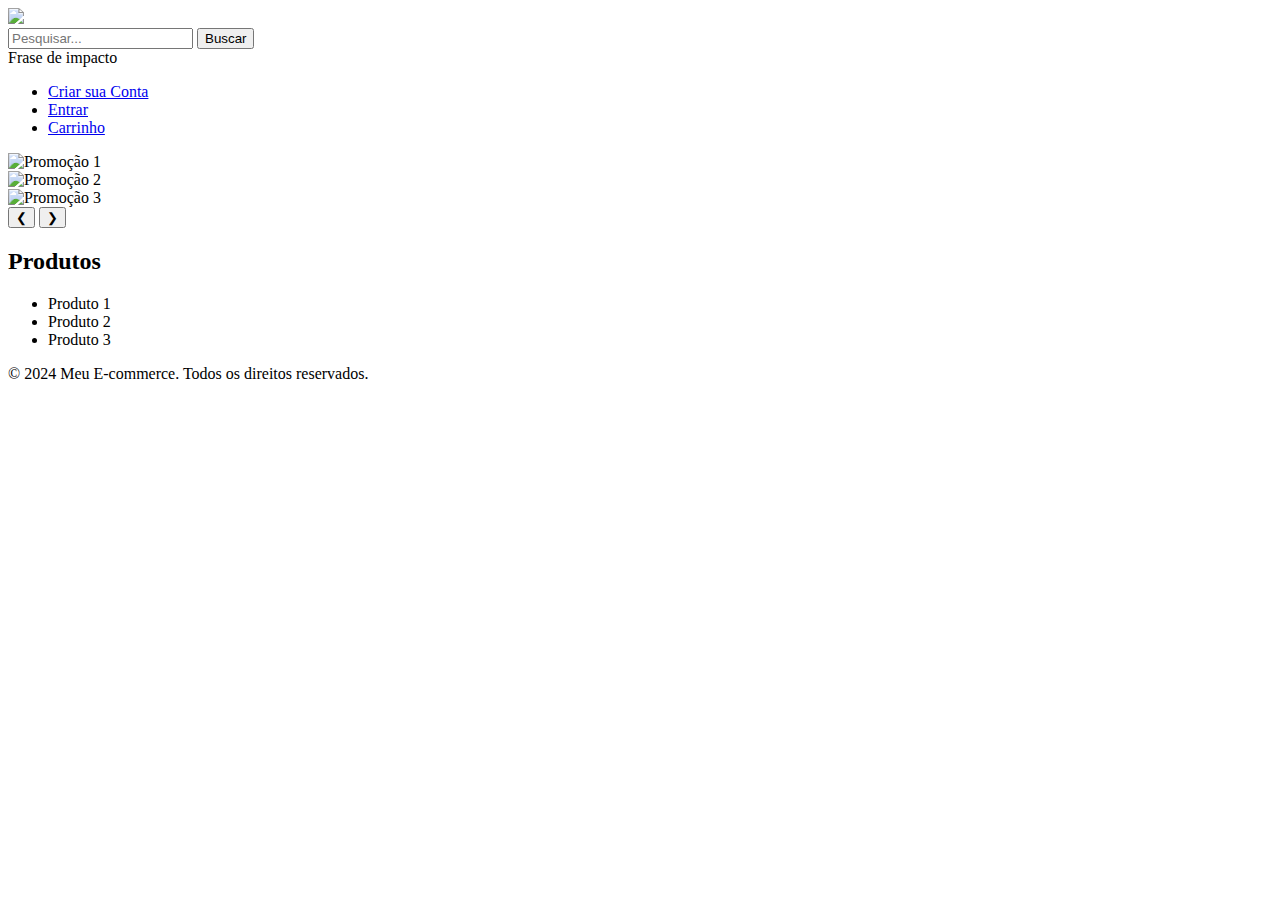
==== index.html @ b843f109 "Create index.html" ====
<!DOCTYPE html>
<html lang="pt-BR">
<head>
<meta charset="UTF-8">
<meta name="viewport" content="width=device-width, initial-scale=1.0">
<title>Meu E-commerce</title>
<link rel="stylesheet" href="style.css">
</head>
<body>
<header>
<div class="header-content">
<div><img src="logo.png" class="logo"></div>
<div class="barraDePesquisa">
<input type="text" placeholder="Pesquisar...">
<button type="submit">Buscar</button>
</div>
<div class="fraseDeImpacto">Frase de impacto</div>
</div>
</header>
<nav>
<ul>
<li><a href="#">Criar sua Conta</a></li>
<li><a href="#">Entrar</a></li>
<li><a href="#">Carrinho</a></li>
</ul>
</nav>
<section class="promocoes">
<div class="promocoes-carrosel">
<div class="promo-item">
<img src="carrosel1.png" alt="Promoção 1">
</div>
<div class="promo-item">
<img src="carrosel2.png" alt="Promoção 2">
</div>

<div class="promo-item">
<img src="carrosel3.png" alt="Promoção 3">
</div>
<!-- Botões de navegação -->
<div class="navigation-buttons">
<button class="prev" onclick="changePromo(-1)">❮</button>
<button class="next" onclick="changePromo(1)">❯</button>
</div>
</div>
</section>
<section class="products">
<h2>Produtos</h2>
<ul>
<li>Produto 1</li>
<li>Produto 2</li>
<li>Produto 3</li>
<!-- Adicione mais produtos conforme necessário -->
</ul>
</section>
<footer>
<p>&copy; 2024 Meu E-commerce. Todos os direitos reservados.</p>
</footer>
</body>
</html>
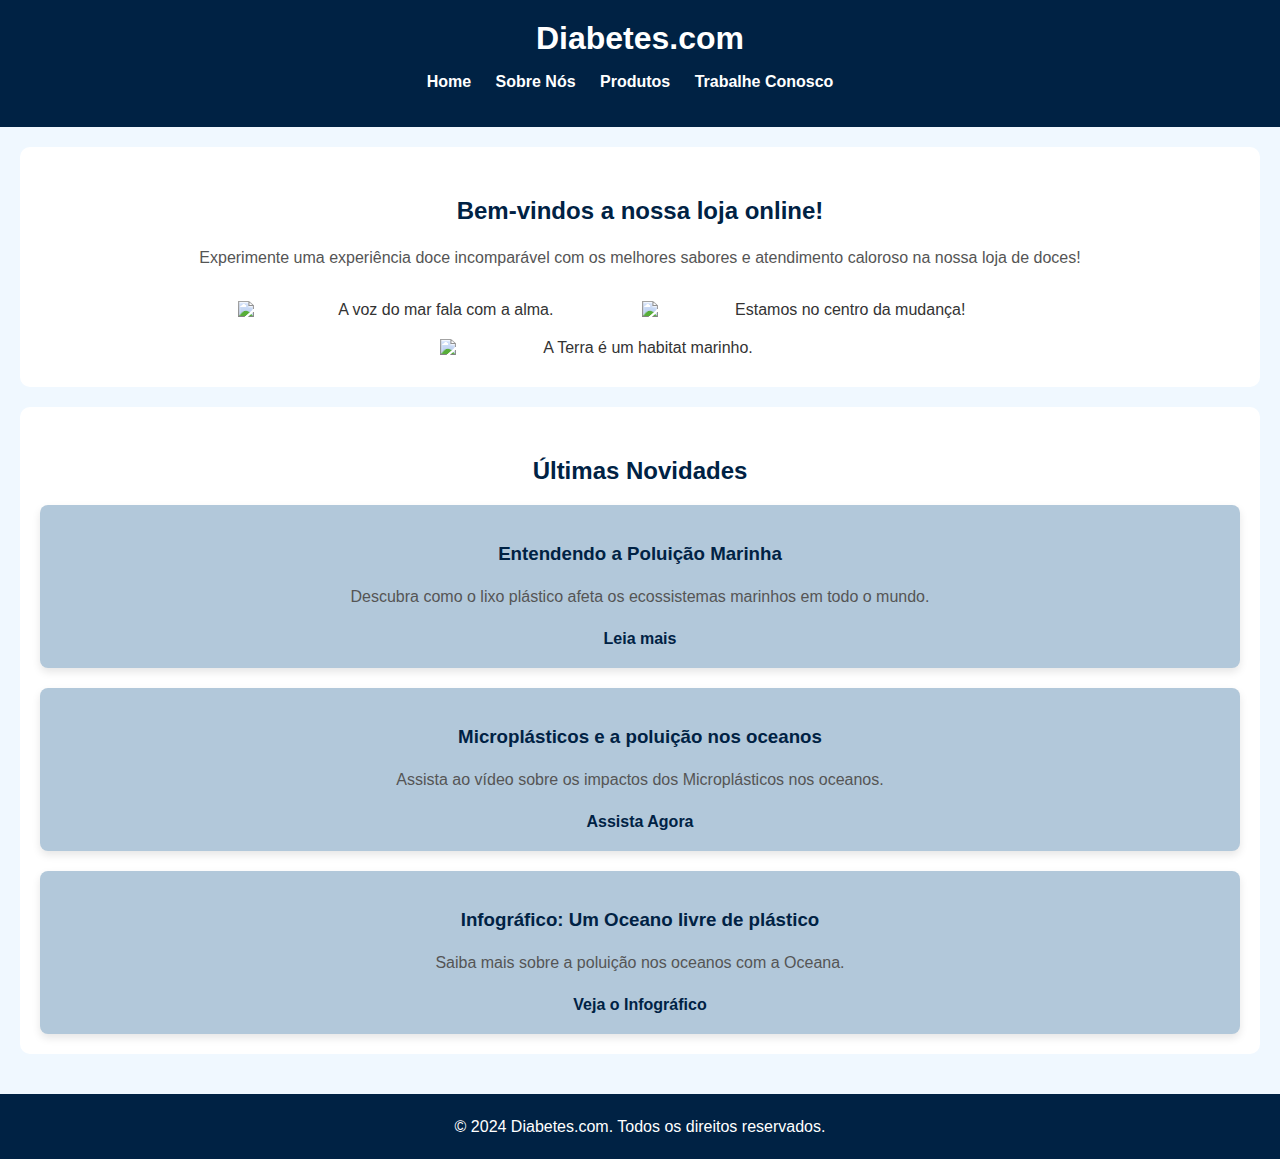
==== commit 718647d4: "Update index.html" ====
--- a/index.html
+++ b/index.html
@@ -1,59 +1,54 @@
 <!DOCTYPE html>
-<html lang="pt-BR">
+<html lang="pt">
 <head>
-<meta charset="UTF-8">
-<meta name="viewport" content="width=device-width, initial-scale=1.0">
-<title>Meu E-commerce</title>
-<link rel="stylesheet" href="style.css">
+    <meta charset="UTF-8">
+    <meta name="viewport" content="width=device-width, initial-scale=1.0">
+    <title> Diabetes.com </title>
+    <link rel="stylesheet" href="styles.css">
+    <link rel="stylesheet" href="styles2.css">
+    <link rel="stylesheet" href="styles3.css">
 </head>
 <body>
-<header>
-<div class="header-content">
-<div><img src="logo.png" class="logo"></div>
-<div class="barraDePesquisa">
-<input type="text" placeholder="Pesquisar...">
-<button type="submit">Buscar</button>
-</div>
-<div class="fraseDeImpacto">Frase de impacto</div>
-</div>
-</header>
-<nav>
-<ul>
-<li><a href="#">Criar sua Conta</a></li>
-<li><a href="#">Entrar</a></li>
-<li><a href="#">Carrinho</a></li>
-</ul>
-</nav>
-<section class="promocoes">
-<div class="promocoes-carrosel">
-<div class="promo-item">
-<img src="carrosel1.png" alt="Promoção 1">
-</div>
-<div class="promo-item">
-<img src="carrosel2.png" alt="Promoção 2">
-</div>
-
-<div class="promo-item">
-<img src="carrosel3.png" alt="Promoção 3">
-</div>
-<!-- Botões de navegação -->
-<div class="navigation-buttons">
-<button class="prev" onclick="changePromo(-1)">❮</button>
-<button class="next" onclick="changePromo(1)">❯</button>
-</div>
-</div>
-</section>
-<section class="products">
-<h2>Produtos</h2>
-<ul>
-<li>Produto 1</li>
-<li>Produto 2</li>
-<li>Produto 3</li>
-<!-- Adicione mais produtos conforme necessário -->
-</ul>
-</section>
-<footer>
-<p>&copy; 2024 Meu E-commerce. Todos os direitos reservados.</p>
-</footer>
+    <header>
+        <h1> Diabetes.com </h1>
+        <nav>
+            <ul>
+                <li><a href="index.html"> Home </a></li>
+                <li><a href="sobre.html"> Sobre Nós </a></li>
+                <li><a href="produtos.html"> Produtos </a></li>
+                <li><a href="contato.html"> Trabalhe Conosco </a></li>
+            </ul>
+        </nav>
+    </header>
+    <main>
+        <section>
+            <h2>Bem-vindos a nossa loja online!</h2>
+            <p>Experimente uma experiência doce incomparável com os melhores sabores e atendimento caloroso na nossa loja de doces!</p>
+            <img src="img4.jpg" alt="A voz do mar fala com a alma.">
+            <img src="img5.jpg" alt="Estamos no centro da mudança!">
+            <img src="img2.jpg" alt="A Terra é um habitat marinho.">
+        </section>
+        <section>
+            <h2>Últimas Novidades</h2>
+            <article>
+                <h3>Entendendo a Poluição Marinha</h3>
+                <p>Descubra como o lixo plástico afeta os ecossistemas marinhos em todo o mundo.</p>
+                <a href="artigos.html">Leia mais</a>
+            </article>
+            <article>
+                <h3>Microplásticos e a poluição nos oceanos </h3>
+                <p>Assista ao  vídeo sobre os impactos dos Microplásticos nos oceanos.</p>
+                <a href="recursos.html">Assista Agora</a>
+            </article>
+            <article>
+                <h3>Infográfico: Um Oceano livre de plástico</h3>
+                <p>Saiba mais sobre a poluição nos oceanos com a Oceana.</p>
+                <a href="recursos.html">Veja o Infográfico</a>
+            </article>
+        </section>
+    </main>
+    <footer>
+        <p>© 2024 Diabetes.com. Todos os direitos reservados.</p>
+    </footer>
 </body>
 </html>
--- a/styles.css
+++ b/styles.css
@@ -0,0 +1,97 @@
+body {
+    font-family: 'Arial', sans-serif;
+    margin: 0;
+    padding: 0;
+    background-color: #f0f8ff;
+    color: #333;
+}
+
+header {
+    background-color: #002244;
+    color: #fff;
+    padding: 10px 20px;
+    text-align: center;
+}
+
+header nav ul {
+    list-style-type: none;
+    padding: 0;
+}
+
+header nav ul li {
+    display: inline;
+    margin-right: 20px;
+}
+
+header nav ul li a {
+    color: #ffffff;
+    text-decoration: none;
+}
+
+main {
+    padding: 20px;
+    text-align: center;
+}
+
+footer {
+    background-color: #002244;
+    color: white;
+    text-align: center;
+    padding: 10px 0;
+    width: 100%;
+
+}  
+footer p {
+    color: white; /* Define a cor do texto para branco */
+}
+
+img {
+    width: 100%; /* Ajusta a largura para preencher o container */
+    max-width: 400px; /* Define uma largura máxima para a imagem */
+    height: auto; /* Mantém a proporção da imagem ao redimensionar */
+    margin: 10px 0 ; /* Adiciona margem acima e abaixo da imagem */
+    display: inline-block;
+}
+
+section:after {
+    content: "";
+    display: table;
+    clear: both;
+}
+
+section {
+    padding: 20px;
+    background-color: #ffffff;
+    border-radius: 10px;
+    margin-bottom: 20px;
+}
+
+h2 {
+    color: #002244;
+}
+
+article {
+    margin-top: 20px;
+    padding: 20px;
+    background-color: #b2c8da;
+    border-radius: 8px;
+    box-shadow: 0 4px 8px rgba(0, 0, 0, 0.1);
+}
+
+h3 {
+    color: #002244;
+}
+
+p {
+    color: #555555;
+}
+
+a {
+    color: #002244;
+    text-decoration: none;
+    font-weight: bold;
+}
+
+a:hover {
+    text-decoration: underline;
+}
--- a/styles2.css
+++ b/styles2.css
@@ -0,0 +1,133 @@
+body {
+    font-family: 'Arial', sans-serif;
+    margin: 0;
+    padding: 0;
+    background-color: #f0f8ff;
+    color: #333;
+}
+
+
+.sobre-nos header {
+    background-color: #002244;
+    color: white;
+    padding: 20px;
+    text-align: center;
+    border: none; /* Remover a borda */
+}
+
+/* Estilo para a seção "Sobre Nós" */
+.sobre-nos {
+    margin-top: 20px;
+    padding: 10px 20px;
+    background-color: #ffffff;
+    border-radius: 8px;
+    box-shadow: 0 4px 8px rgba(0, 0, 0, 0.1);
+    text-align: center;
+}
+
+/* Estilo para cada artigo dentro da seção "Sobre Nós" */
+.sobre-nos article {
+    margin-bottom: 20px;
+    text-align: left;
+    background-color: #b2c8da;
+}
+
+/* Estilo para os títulos dos artigos */
+.sobre-nos article h2 {
+    color: #002244;
+}
+
+/* Estilo para os parágrafos dos artigos */
+.sobre-nos article p {
+    color: #555555;
+}
+
+
+h2 {
+    color: #002244;
+    margin-top: 30px;
+}
+
+p {
+    color: #555;
+    margin-bottom: 20px;
+}
+
+footer {
+    background-color: #002244;
+    color: #fff;
+    padding: 10px 0;
+    text-align: center;
+}
+
+footer p {
+    margin: 0;
+}
+
+
+
+body {
+    font-family: Arial, sans-serif;
+    margin: 0;
+    padding: 0;
+    background-color: #f0f0f0;
+}
+
+header {
+    background-color: #002244;
+    color: white;
+    padding: 20px;
+    text-align: center;
+}
+
+h1 {
+    margin: 0;
+    
+}
+
+.artigos {
+    background-color: #ffffff;
+    padding: 20px;
+    margin: 20px auto;
+    max-width: 800px;
+    border-radius: 8px;
+    box-shadow: 0 0 10px rgba(0, 0, 0, 0.1);
+    text-align: center;
+}
+
+.artigos article {
+    margin-bottom: 20px;
+    text-align: center;
+    background-color: #b2c8da;
+}
+
+h2 {
+    color: #002244;
+    text-align: center;
+}
+
+p {
+    color: #555555;
+    line-height: 1.6;
+    text-align: center;
+}
+
+footer {
+    background-color: #002244;
+    color: white;
+    text-align: center;
+    padding: 20px 0;
+}
+
+footer p {
+    margin: 0;
+}
+
+h3 {
+    color: #002244;
+    text-align: center;
+}
+.link-centralizado {
+    display: block;
+    text-align: center;
+}
--- a/styles3.css
+++ b/styles3.css
@@ -0,0 +1,88 @@
+.recursos {
+    background-color: white;
+    padding: 20px;
+    margin: 20px auto;
+    max-width: 800px;
+    border-radius: 8px;
+    box-shadow: 0 0 10px rgba(0, 0, 0, 0.1);
+    text-align: center; /* Adicionando para centralizar conteúdo */
+}
+
+iframe {
+    display: block;
+    margin: 0 auto;
+}
+
+.recursos img {
+    width: 300%; /* Ajusta a largura para preencher o container */
+    max-width: 600px; /* Define uma largura máxima para a imagem */
+    height: auto; /* Mantém a proporção da imagem ao redimensionar */
+    margin: 10px 0; /
+}
+
+
+body {
+    font-family: 'Arial', sans-serif;
+    margin: 0;
+    padding: 0;
+    background-color: #f0f8ff;
+    color: #333;
+}
+
+header {
+    background-color: #002244;
+    color: white;
+    padding: 20px;
+    text-align: center;
+    border: none; /* Remover a borda */
+}
+
+.dicas {
+    margin-top: 20px;
+    padding: 20px;
+    background-color: #ffffff;
+    border-radius: 8px;
+    box-shadow: 0 4px 8px rgba(0, 0, 0, 0.1);
+    text-align: center;
+    max-width: 1250px;
+    margin: 0 auto;
+}
+
+.dicas article {
+    background-color: #b2c8da;
+    padding: 20px;
+    margin-bottom: 20px;
+    border-radius: 8px;
+    box-shadow: 0 2px 4px rgba(0, 0, 0, 0.1);
+}
+
+.dicas h2 {
+    color: #002244;
+    margin-bottom: 10px;
+}
+
+.dicas p {
+    color: #555;
+    margin-bottom: 10px;
+}
+
+footer {
+    background-color: #002244;
+    color: white;
+    padding: 20px 0;
+    text-align: center;
+}
+
+footer p {
+    margin: 0;
+}
+
+.imagem img {
+    width: 100%; /* Ajusta a largura para preencher o container */
+    max-width: 600px; /* Define uma largura máxima para a imagem */
+    height: auto; /* Mantém a proporção da imagem ao redimensionar */
+    margin: 20px auto; /* Centraliza horizontalmente */
+    display: block; /* Garante que a imagem seja exibida como um bloco */
+    border-radius: 8px; /* Adiciona bordas arredondadas */
+    box-shadow: 0 2px 4px rgba(0, 0, 0, 0.1); /* Adiciona uma sombra sutil */
+}
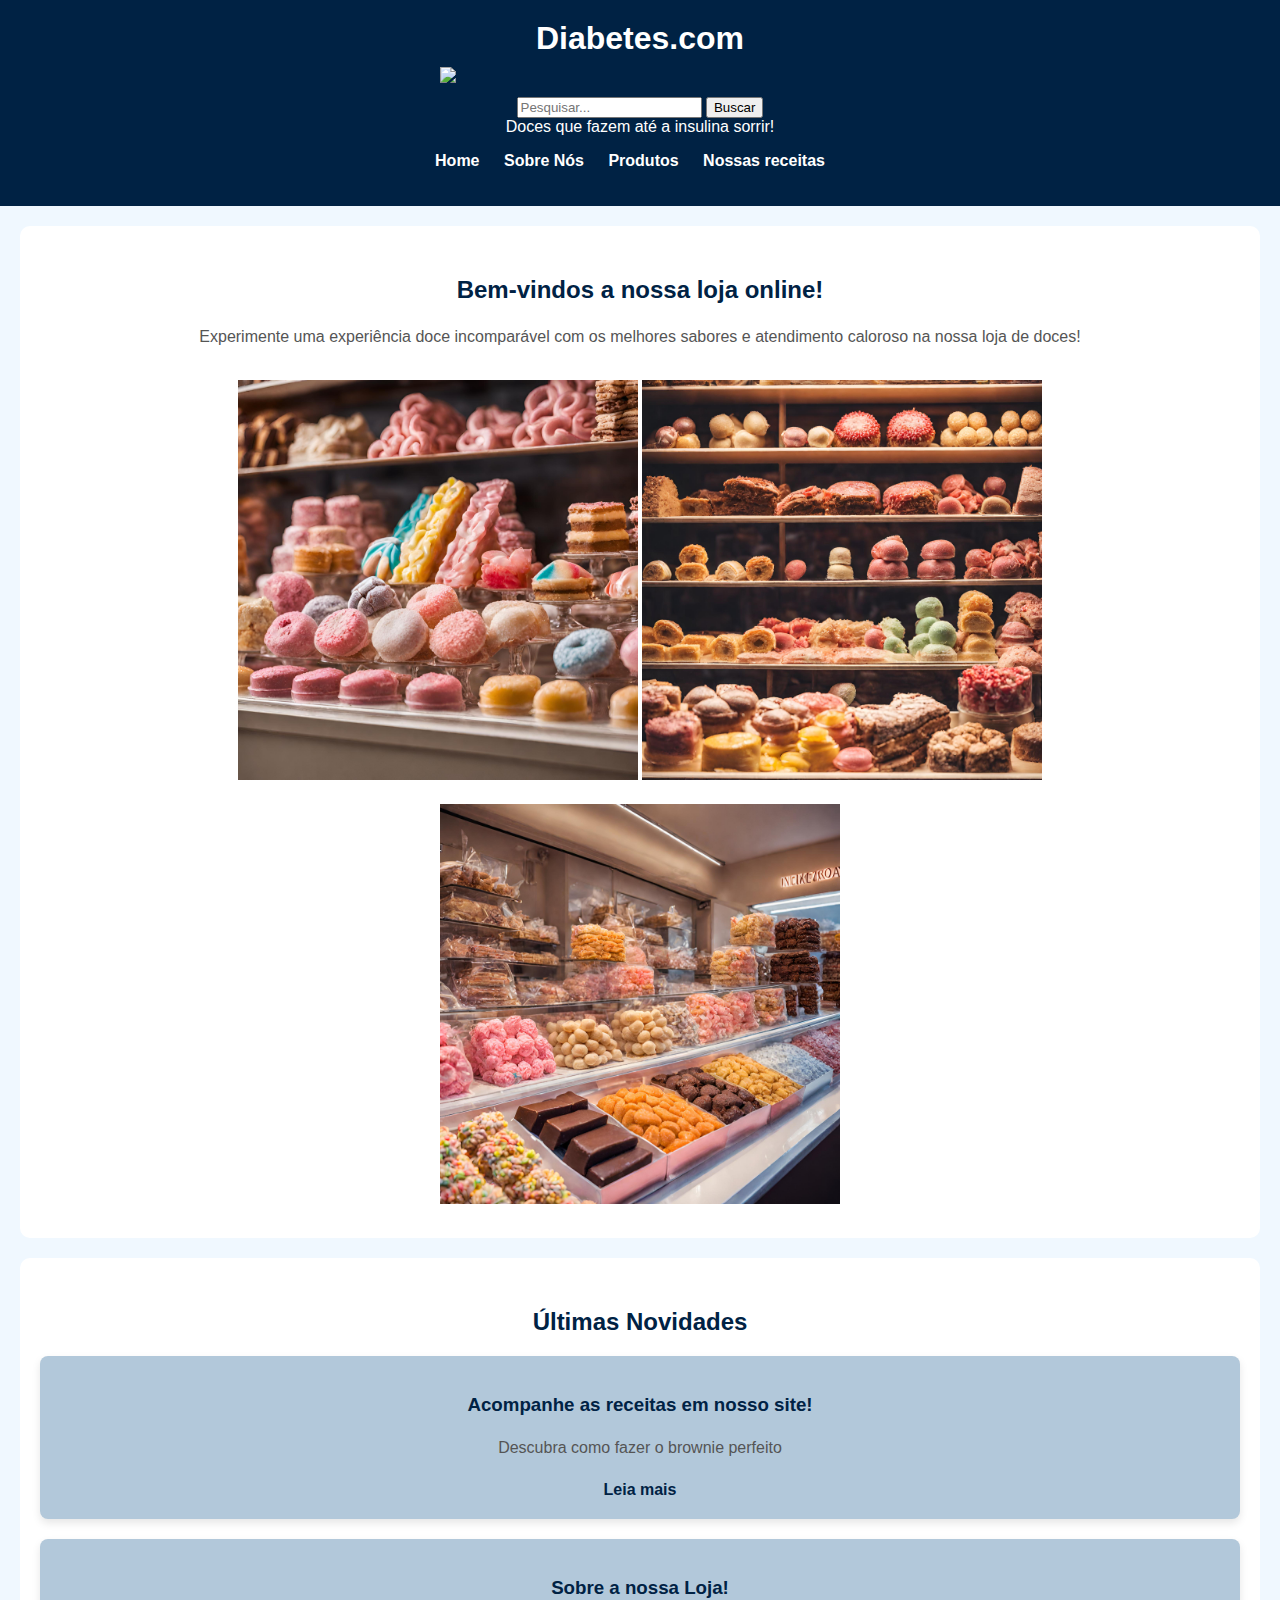
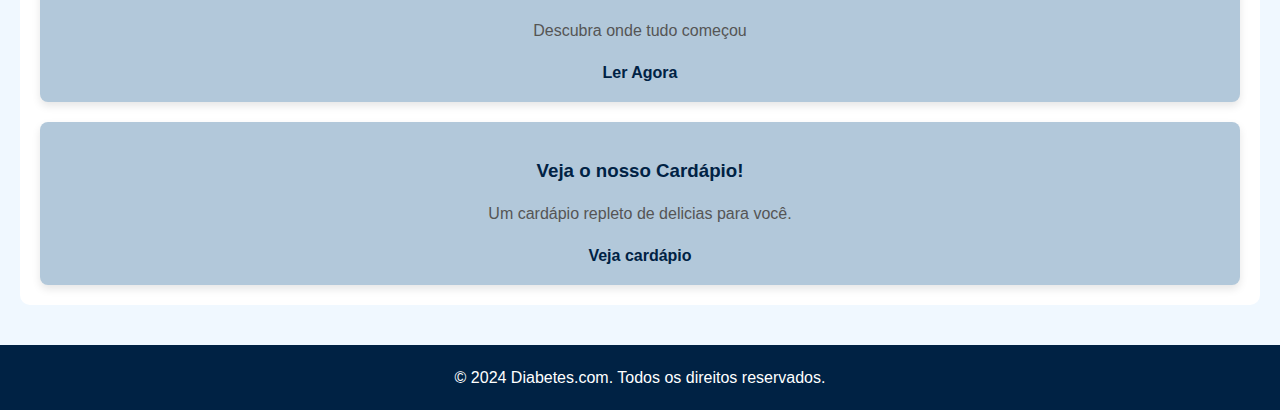
==== commit 30ffea02: "Update index.html" ====
--- a/index.html
+++ b/index.html
@@ -11,12 +11,20 @@
 <body>
     <header>
         <h1> Diabetes.com </h1>
+        <div class="header-content">
+<div><img src="logo.png" class="logo"></div>
+<div class="barraDePesquisa">
+<input type="text" placeholder="Pesquisar...">
+<button type="submit">Buscar</button>
+</div>
+<div class="slogan">Doces que fazem até a insulina sorrir!</div>
+</div>
         <nav>
             <ul>
                 <li><a href="index.html"> Home </a></li>
                 <li><a href="sobre.html"> Sobre Nós </a></li>
                 <li><a href="produtos.html"> Produtos </a></li>
-                <li><a href="contato.html"> Trabalhe Conosco </a></li>
+                <li><a href="receitas.html"> Nossas receitas </a></li>
             </ul>
         </nav>
     </header>
@@ -24,26 +32,26 @@
         <section>
             <h2>Bem-vindos a nossa loja online!</h2>
             <p>Experimente uma experiência doce incomparável com os melhores sabores e atendimento caloroso na nossa loja de doces!</p>
-            <img src="img4.jpg" alt="A voz do mar fala com a alma.">
-            <img src="img5.jpg" alt="Estamos no centro da mudança!">
-            <img src="img2.jpg" alt="A Terra é um habitat marinho.">
+            <img src="doces.jpg" alt="Delicias que valem a pena">
+            <img src="doces2.jpg" alt="Vale cada caloria">
+            <img src="doces3.jpg" alt="Doces divinos para você">
         </section>
         <section>
             <h2>Últimas Novidades</h2>
             <article>
-                <h3>Entendendo a Poluição Marinha</h3>
-                <p>Descubra como o lixo plástico afeta os ecossistemas marinhos em todo o mundo.</p>
-                <a href="artigos.html">Leia mais</a>
+                <h3>Acompanhe as receitas em nosso site!</h3>
+                <p>Descubra como fazer o brownie perfeito</p>
+                <a href="receitas.html">Leia mais</a>
             </article>
             <article>
-                <h3>Microplásticos e a poluição nos oceanos </h3>
-                <p>Assista ao  vídeo sobre os impactos dos Microplásticos nos oceanos.</p>
-                <a href="recursos.html">Assista Agora</a>
+                <h3> Sobre a nossa Loja! </h3>
+                <p>Descubra onde tudo começou</p>
+                <a href="sobre.html">Ler Agora</a>
             </article>
             <article>
-                <h3>Infográfico: Um Oceano livre de plástico</h3>
-                <p>Saiba mais sobre a poluição nos oceanos com a Oceana.</p>
-                <a href="recursos.html">Veja o Infográfico</a>
+                <h3>Veja o nosso Cardápio!</h3>
+                <p>Um cardápio repleto de delicias para você.</p>
+                <a href="produtos.html">Veja cardápio</a>
             </article>
         </section>
     </main>
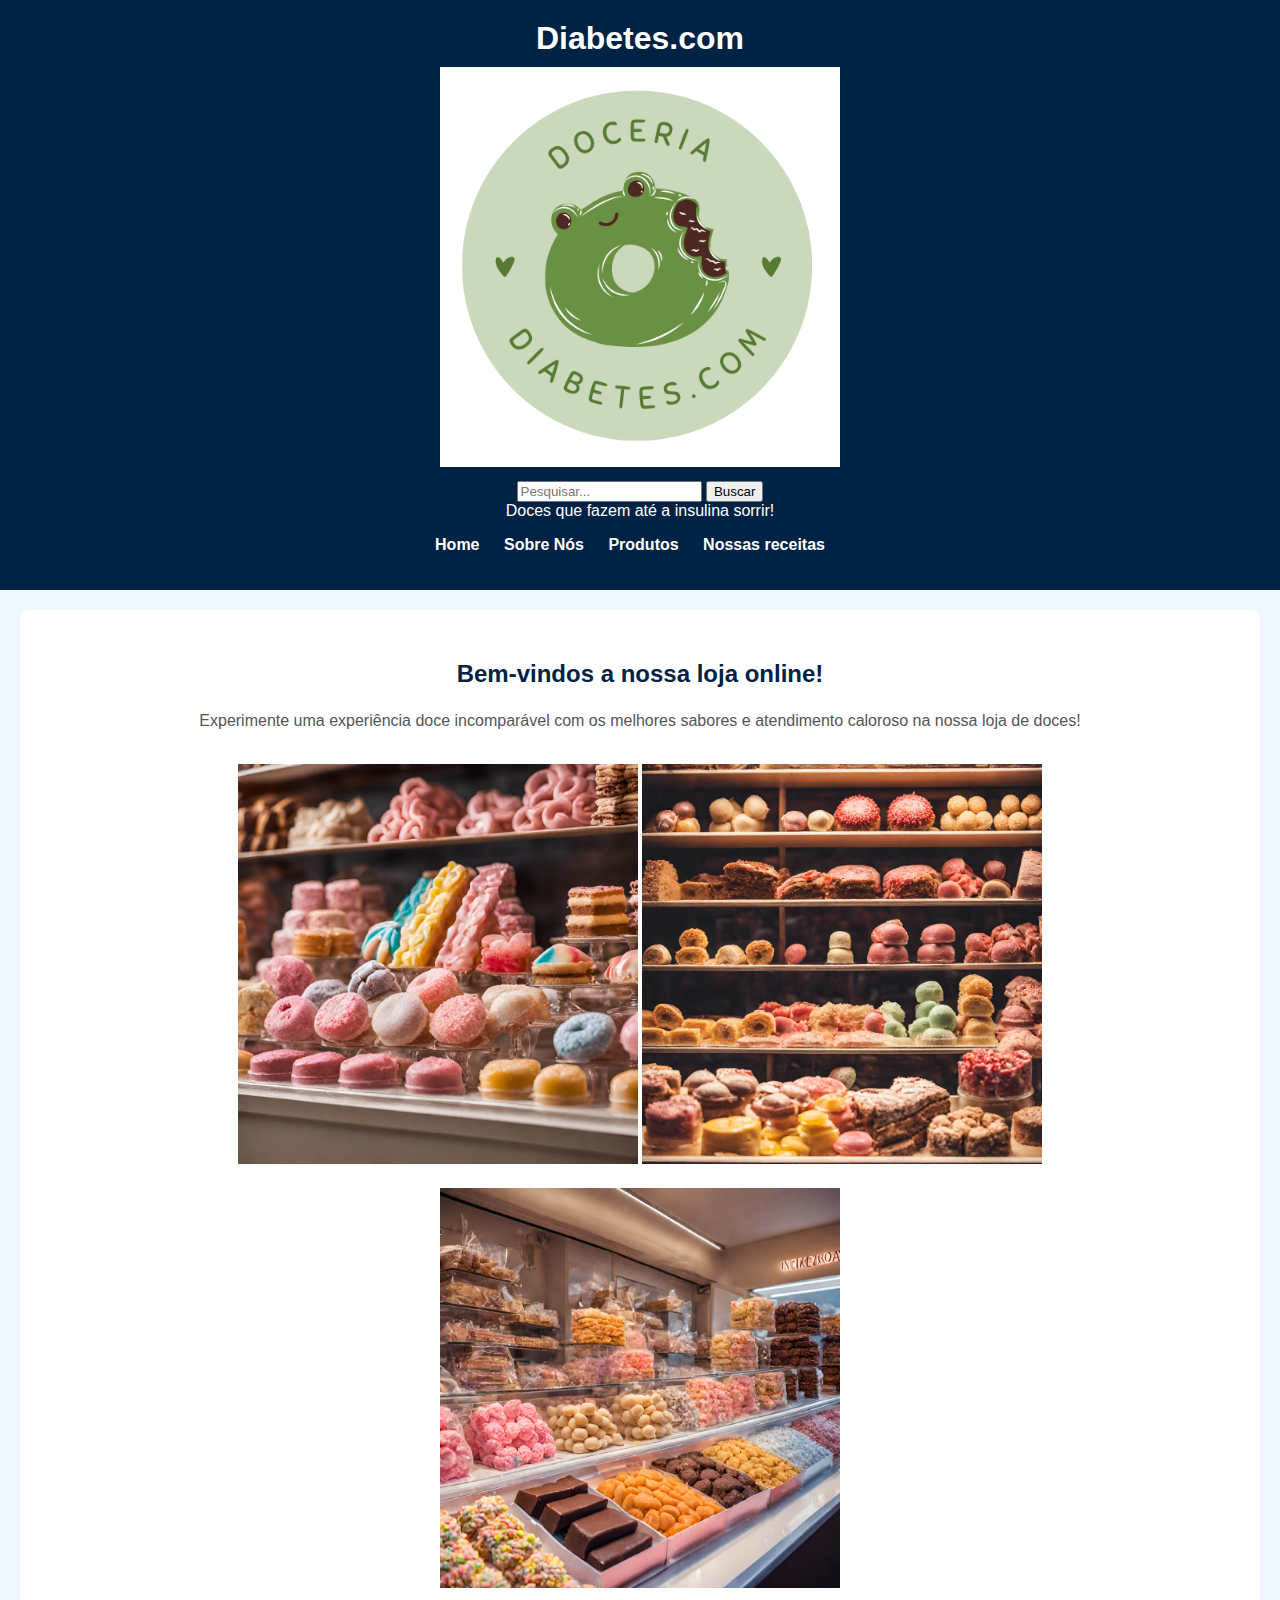
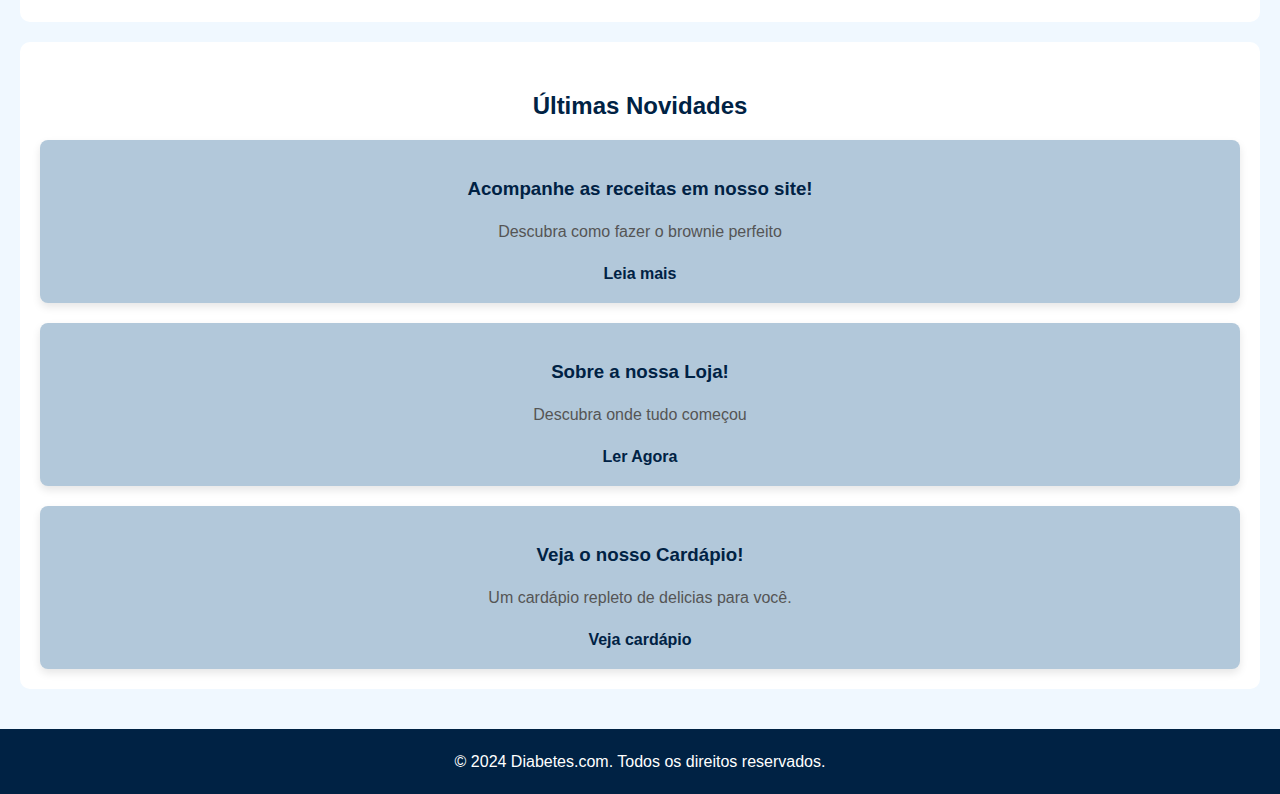
==== commit 19beab38: "Update index.html" ====
--- a/index.html
+++ b/index.html
@@ -12,7 +12,7 @@
     <header>
         <h1> Diabetes.com </h1>
         <div class="header-content">
-<div><img src="logo.png" class="logo"></div>
+<div><img src="Logo.png" class="logo"></div>
 <div class="barraDePesquisa">
 <input type="text" placeholder="Pesquisar...">
 <button type="submit">Buscar</button>
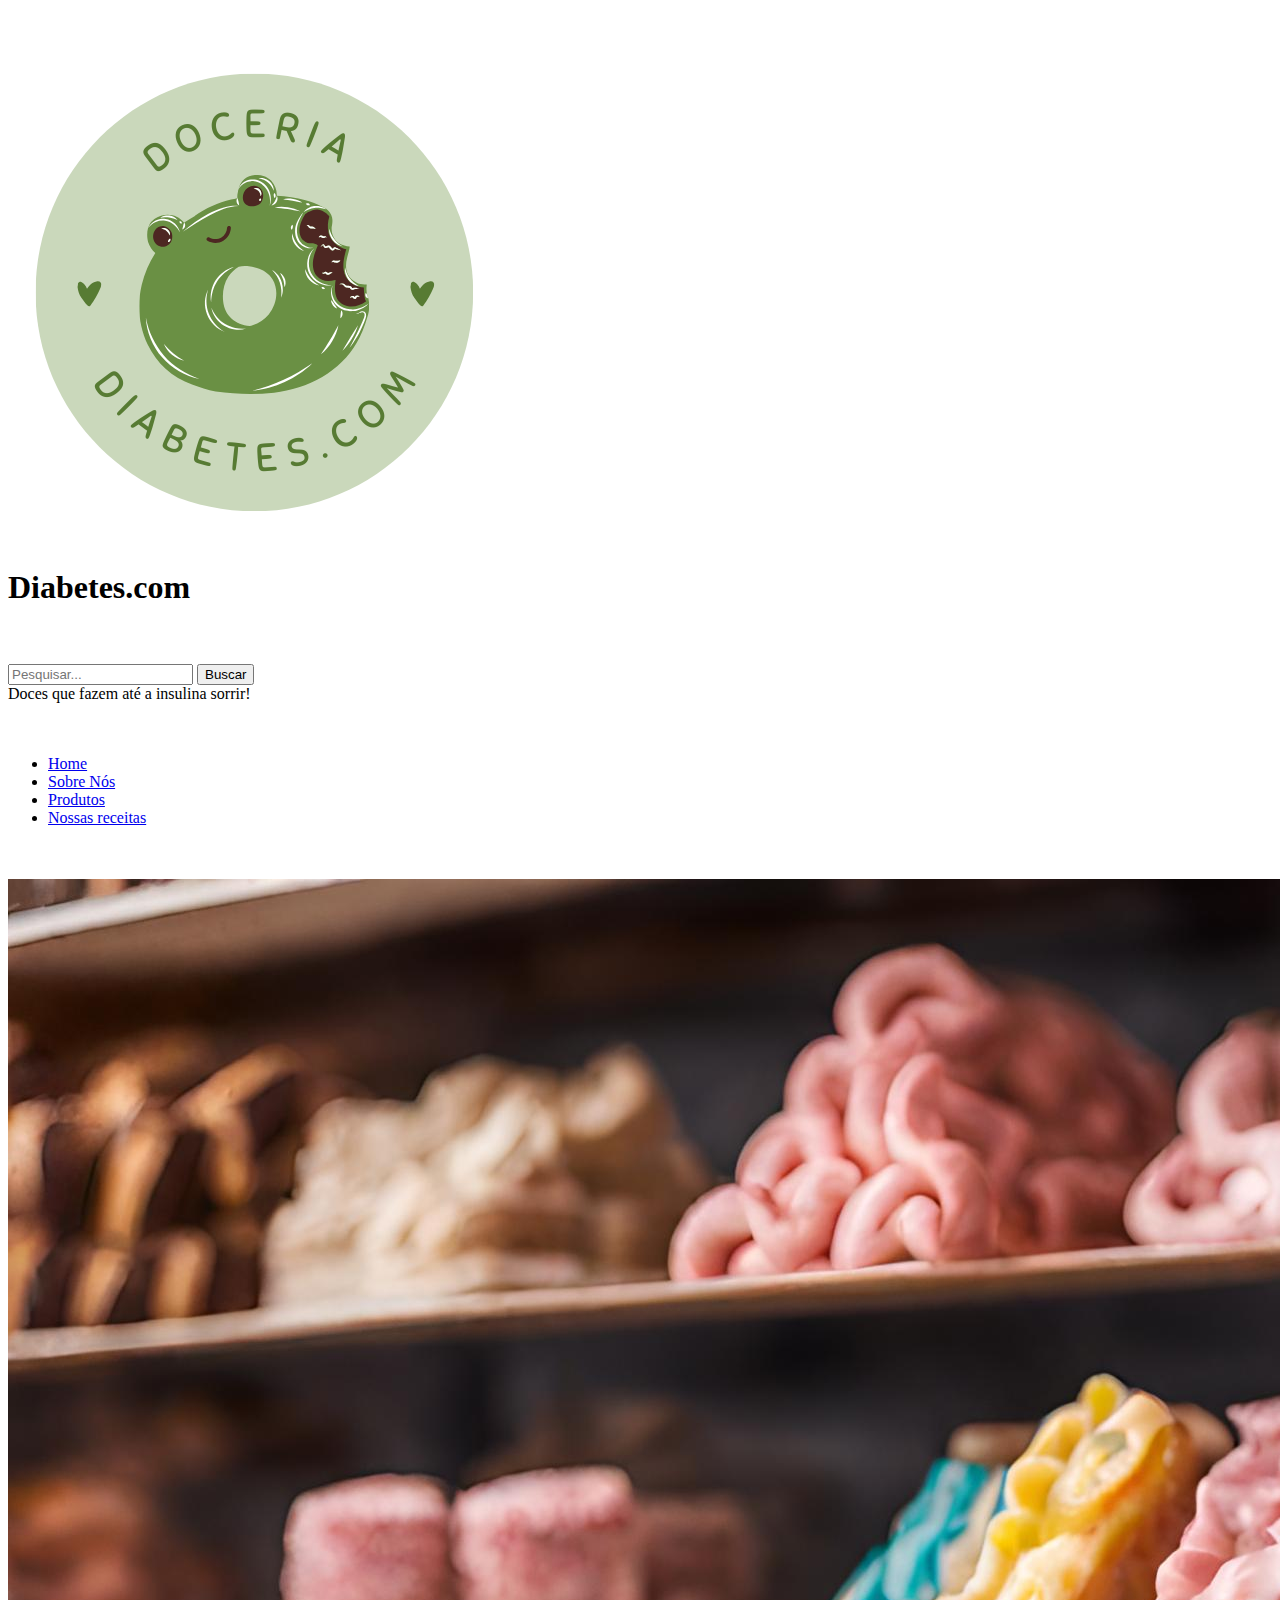
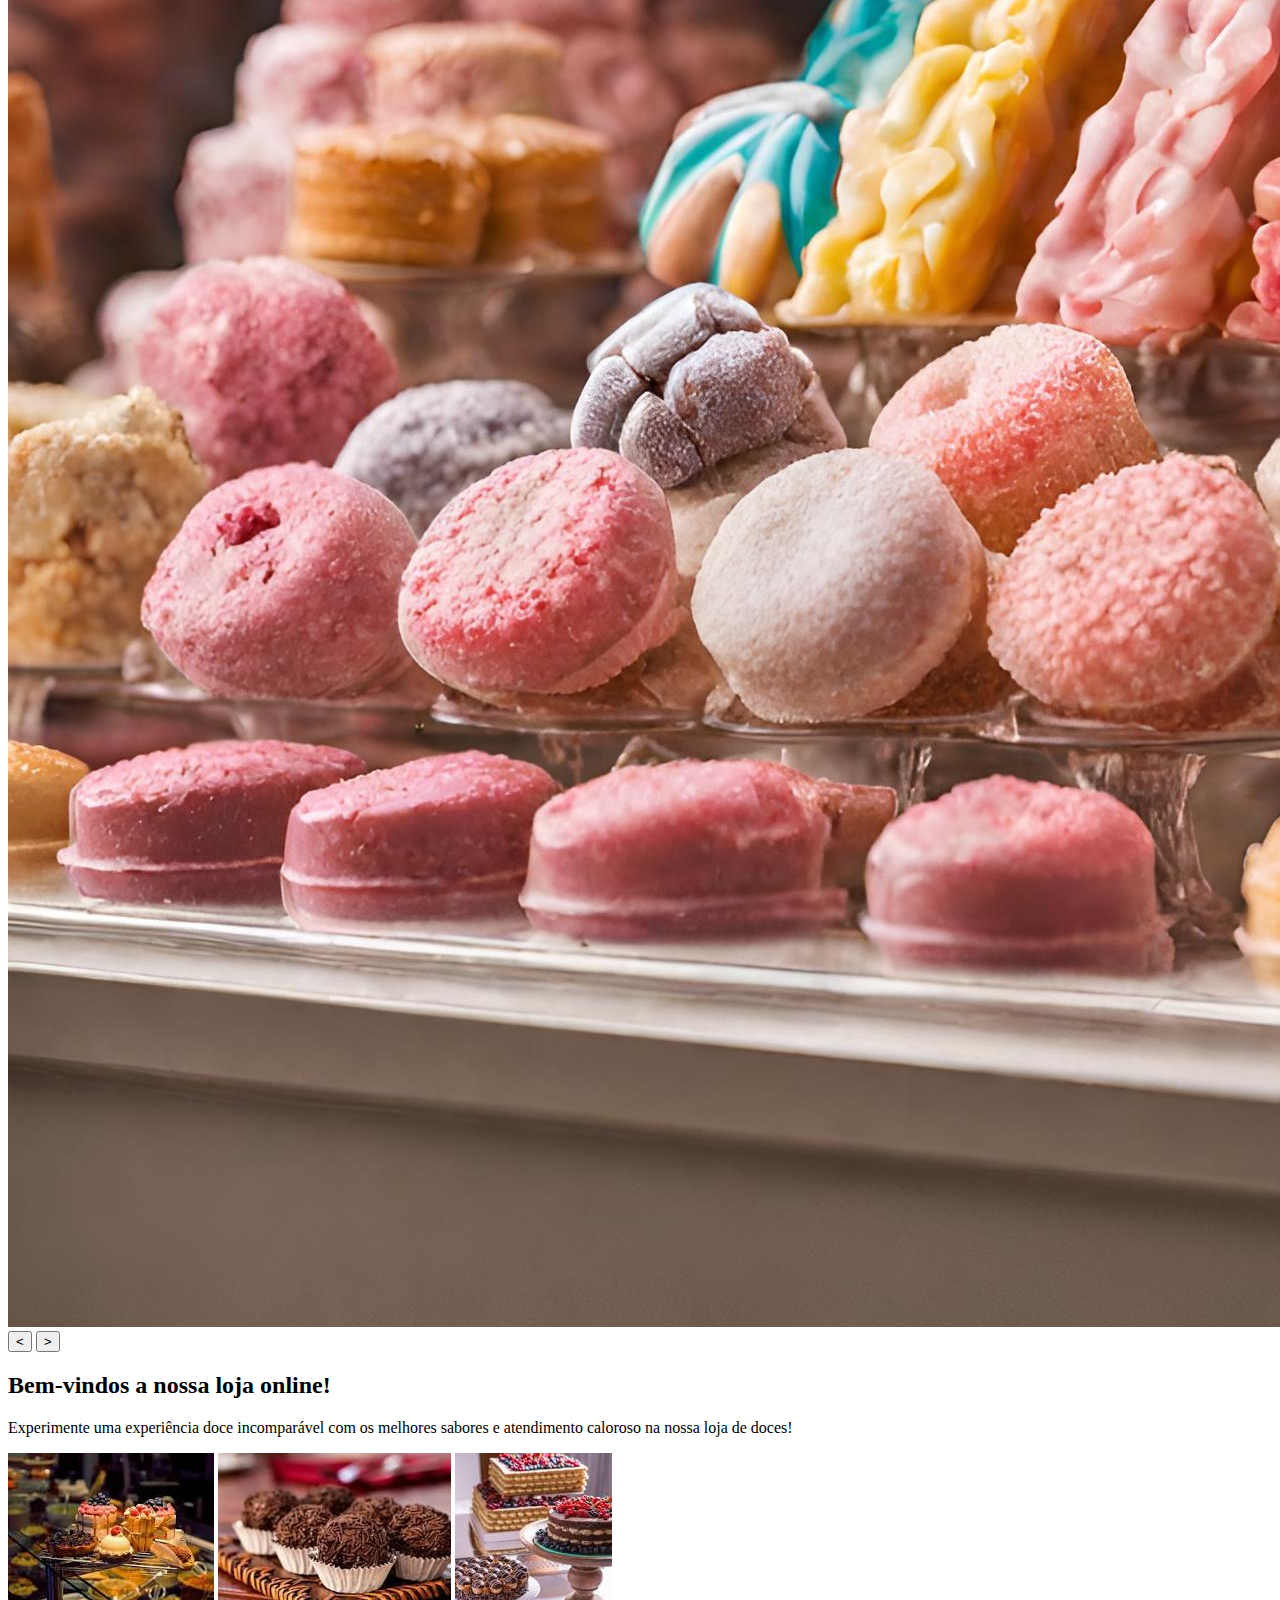
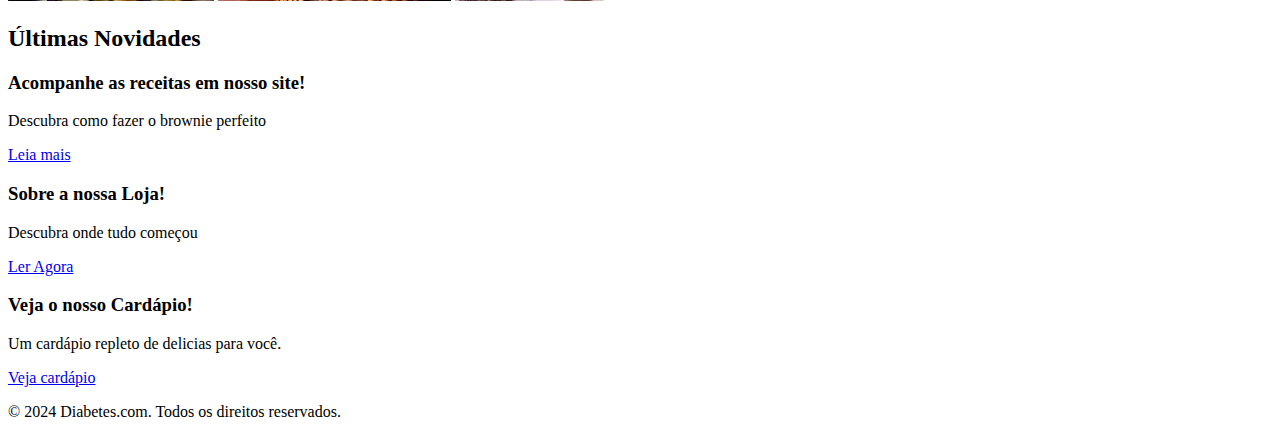
==== commit d27084ff: "Update index.html" ====
--- a/index.html
+++ b/index.html
@@ -1,62 +1,80 @@
 <!DOCTYPE html>
-<html lang="pt">
-<head>
-    <meta charset="UTF-8">
-    <meta name="viewport" content="width=device-width, initial-scale=1.0">
-    <title> Diabetes.com </title>
-    <link rel="stylesheet" href="styles.css">
-    <link rel="stylesheet" href="styles2.css">
-    <link rel="stylesheet" href="styles3.css">
-</head>
+<html lang="pt-BR">
+    <head>
+        <meta charset="UTF-8">
+        <meta name="viewport" content="width=device-width, initial-scale=1.0">
+        <title> Diabetes.com </title>
+        <link rel="stylesheet" href="style.css">
+        
+    </head>
 <body>
-    <header>
-        <h1> Diabetes.com </h1>
+    <header><br><br>
         <div class="header-content">
-<div><img src="Logo.png" class="logo"></div>
+<div><img src="Logo.png" class="logo"></div><h1> Diabetes.com </h1> <br><br>
 <div class="barraDePesquisa">
 <input type="text" placeholder="Pesquisar...">
 <button type="submit">Buscar</button>
 </div>
-<div class="slogan">Doces que fazem até a insulina sorrir!</div>
+<div class="slogan">Doces que fazem até a insulina sorrir!</div> <br>
 </div>
         <nav>
-            <ul>
+            <ul><br>
                 <li><a href="index.html"> Home </a></li>
                 <li><a href="sobre.html"> Sobre Nós </a></li>
                 <li><a href="produtos.html"> Produtos </a></li>
-                <li><a href="receitas.html"> Nossas receitas </a></li>
+                <li><a href="receitas.html"> Nossas receitas </a></li><br>
             </ul>
-        </nav>
+        </nav><br>
     </header>
-    <main>
-        <section>
-            <h2>Bem-vindos a nossa loja online!</h2>
-            <p>Experimente uma experiência doce incomparável com os melhores sabores e atendimento caloroso na nossa loja de doces!</p>
-            <img src="doces.jpg" alt="Delicias que valem a pena">
-            <img src="doces2.jpg" alt="Vale cada caloria">
-            <img src="doces3.jpg" alt="Doces divinos para você">
-        </section>
-        <section>
-            <h2>Últimas Novidades</h2>
-            <article>
-                <h3>Acompanhe as receitas em nosso site!</h3>
-                <p>Descubra como fazer o brownie perfeito</p>
-                <a href="receitas.html">Leia mais</a>
-            </article>
-            <article>
-                <h3> Sobre a nossa Loja! </h3>
-                <p>Descubra onde tudo começou</p>
-                <a href="sobre.html">Ler Agora</a>
-            </article>
-            <article>
-                <h3>Veja o nosso Cardápio!</h3>
-                <p>Um cardápio repleto de delicias para você.</p>
-                <a href="produtos.html">Veja cardápio</a>
-            </article>
-        </section>
-    </main>
-    <footer>
-        <p>© 2024 Diabetes.com. Todos os direitos reservados.</p>
-    </footer>
+
+    <section class="promocoes">
+        <div class="promocoes-carrosel">
+            <div class="promo-item">
+                <img src="doces.jpg" alt="Promoção 1">
+            </div>
+            <div class="promo-item">
+                <img src="doces2.jpg" alt="Promoção 2">
+            </div>
+            <div class="promo-item">
+                <img src="doces3.jpg" alt="Promoção 3">
+            </div>
+            <!-- Botões de navegação -->
+            <div class="navigation-buttons">
+                <button class="prev">&lt;</button>
+                <button class="next">&gt;</button>
+            </div>
+        </div>
+    </section>
+    <script src="seu-script.js"></script>
+<main>
+    <section>
+        <h2>Bem-vindos a nossa loja online!</h2>
+        <p>Experimente uma experiência doce incomparável com os melhores sabores e atendimento caloroso na nossa loja de doces!</p>
+        <img src="img.jpeg" alt="Delicias que valem a pena">
+        <img src="img2.jpeg" alt="Vale cada caloria">
+        <img src="img3.jpeg" alt="Doces divinos para você">
+    </section>
+    <section>
+        <h2>Últimas Novidades</h2>
+        <article>
+            <h3>Acompanhe as receitas em nosso site!</h3>
+            <p>Descubra como fazer o brownie perfeito</p>
+            <a href="receitas.html">Leia mais</a>
+        </article>
+        <article>
+            <h3> Sobre a nossa Loja! </h3>
+            <p>Descubra onde tudo começou</p>
+            <a href="sobre.html">Ler Agora</a>
+        </article>
+        <article>
+            <h3>Veja o nosso Cardápio!</h3>
+            <p>Um cardápio repleto de delicias para você.</p>
+            <a href="produtos.html">Veja cardápio</a>
+        </article>
+    </section>
+</main>
+<footer>
+    <p>© 2024 Diabetes.com. Todos os direitos reservados.</p>
+</footer>
 </body>
 </html>
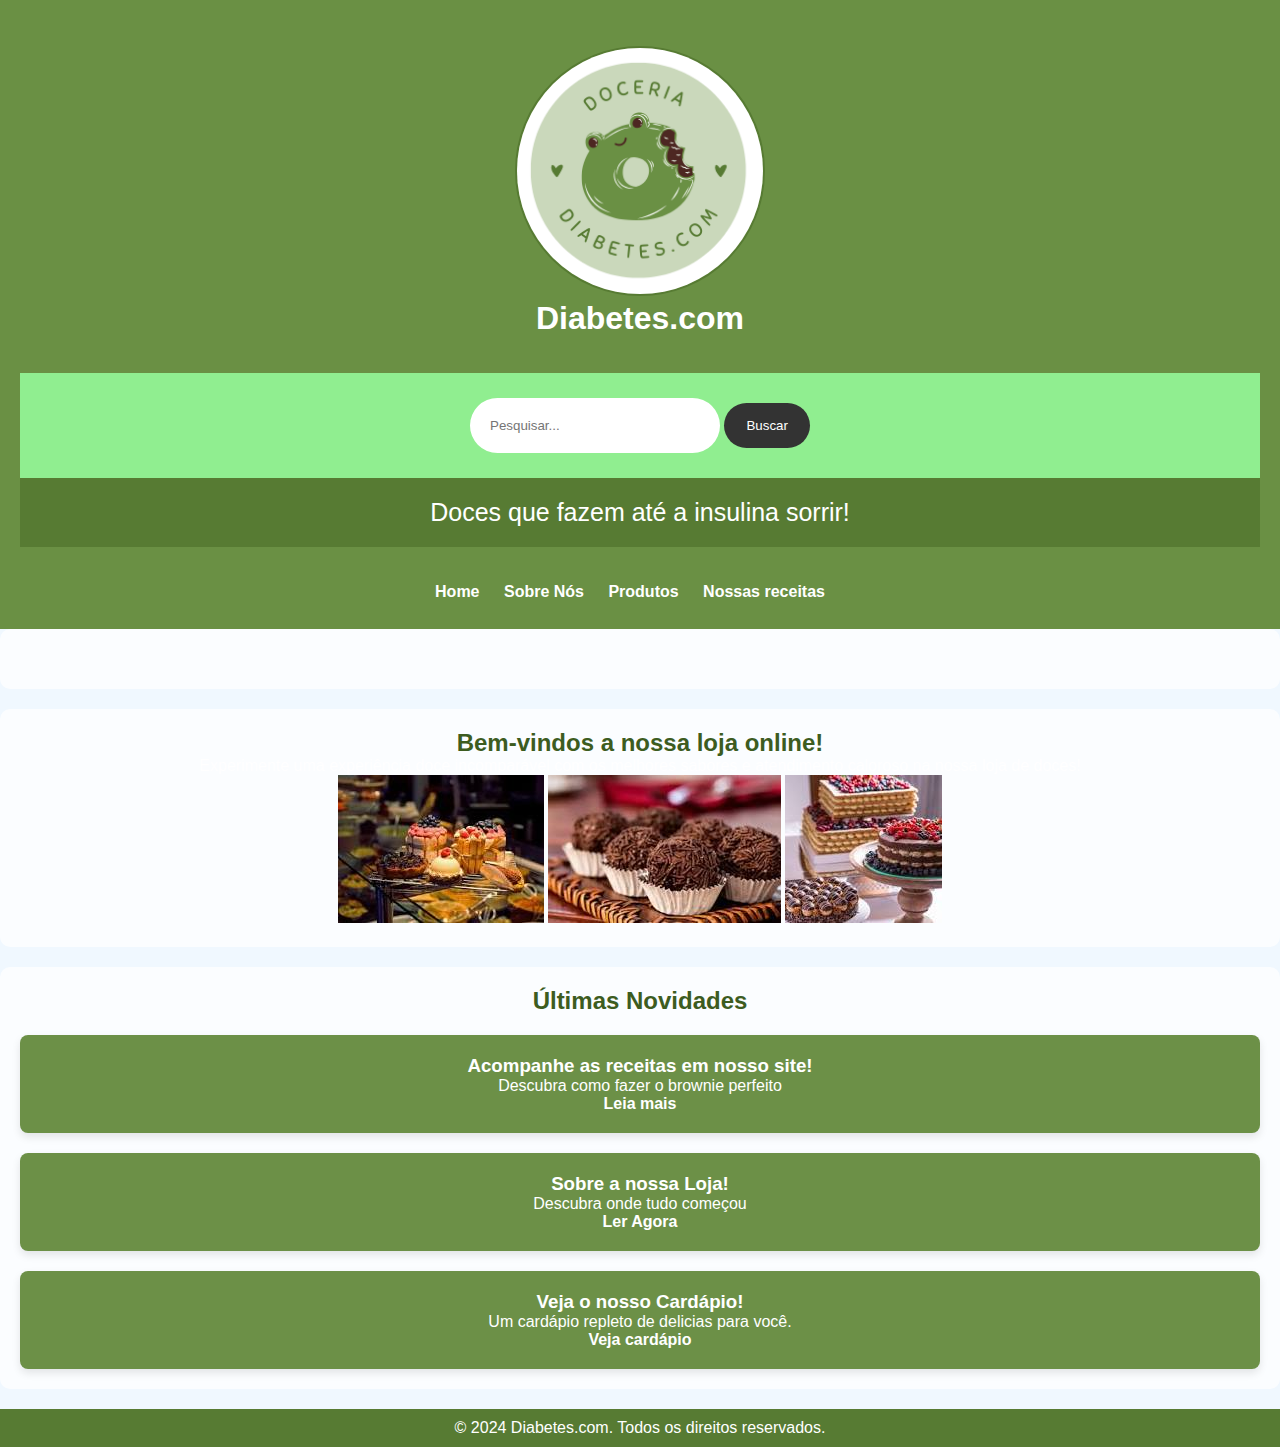
==== commit 6e71167b: "Update index.html" ====
--- a/index.html
+++ b/index.html
@@ -26,6 +26,7 @@
             </ul>
         </nav><br>
     </header>
+    <script src="seu-script.js"></script>
 
     <section class="promocoes">
         <div class="promocoes-carrosel">
@@ -45,7 +46,6 @@
             </div>
         </div>
     </section>
-    <script src="seu-script.js"></script>
 <main>
     <section>
         <h2>Bem-vindos a nossa loja online!</h2>
--- a/style.css
+++ b/style.css
@@ -0,0 +1,194 @@
+* {
+    margin: 0;
+    padding: 0;
+    box-sizing: border-box;
+}
+body {
+    font-family: 'Arial', sans-serif;
+    background-color: #f0f8ff;
+    color: #333;
+}
+.logo {
+    width: 250px;
+    height: 250px; 
+    border-radius: 50%; 
+    border: 2px solid #577B33;
+    margin: 0 15px;
+}
+
+.barraDePesquisa {
+    background-color: lightgreen;
+    padding: 25px; 
+}
+
+.barraDePesquisa input[type="text"] {
+    padding: 20px;
+    width: 250px;
+    border: none;
+    border-radius: 40px;
+}
+footer p {
+    color: white;
+}
+footer {
+    background-color: #577B33;
+    color: white;
+    text-align: center;
+    padding: 10px ;
+    width: 100%;
+
+}  
+.barraDePesquisa button {
+    padding: 15px 22px;
+    background-color: #333;
+    color: #fff;
+    border: none;
+    border-radius: 30px;
+    cursor: pointer;
+}
+
+.slogan {
+    background-color: #577B33;
+    padding: 20px 0; 
+    font-size: 25px;
+}
+header {
+    background-color: #6A9044;
+    color: #fff;
+    padding: 10px 20px;
+    text-align: center;
+}
+header nav ul {
+    list-style-type: none;
+    padding: 0;
+}
+header nav ul li {
+    display: inline;
+    margin-right: 20px;
+}
+
+header nav ul li a {
+    color: #ffffff;
+    text-decoration: none;
+}
+
+a {
+    text-decoration: none;
+    color: #333;
+}
+
+a:hover {
+    color: #666;
+}
+.promocoes-carrosel {
+    position: relative;
+    overflow: hidden;
+    margin-bottom: 20px;
+}
+
+.promo-item {
+    display: none;
+}
+
+.promo-item img {
+    width: 25%;
+    height: auto;
+}
+
+
+.promocoes-carrosel .prev,
+.promocoes-carrosel .next {
+    position: absolute;
+    top: 50%;
+    transform: translateY(-50%);
+    background-color: rgba(255, 255, 255, 0.5); /* Fundo semi-transparente */
+    border: none;
+    color: #333;
+    font-size: 18px;
+    padding: 10px;
+    cursor: pointer;
+    z-index: 1;
+}
+
+.promocoes-carrosel .prev {
+    left: 20px;
+}
+
+.promocoes-carrosel .next {
+    right: 5px;
+}
+
+
+.navigation-buttons {
+    position: absolute;
+    top: 50%;
+    transform: translateY(-50%);
+}
+
+.prev, .next {
+    background-color: rgba(0, 0, 0, 0.5);
+    color: white;
+    border: none;
+    padding: 10px 15px;
+    cursor: pointer;
+    font-size: 16px;
+    transition: background-color 0.3s;
+}
+
+.prev:hover, .next:hover {
+    background-color: rgba(0, 0, 0, 0.8);
+}
+
+
+.footer {
+    text-align: center;
+    background-color: #577B33;
+    color: white;
+    padding: 10px 0;
+    width: 100%;
+}
+
+section:after {
+    content: "";
+    display: table;
+    clear: both;
+    text-align: center;
+}
+
+section {
+    padding: 20px;
+    background-color: #ffffffb5;
+    border-radius: 10px;
+    margin-bottom: 20px;
+    text-align: center;
+}
+
+h2 {
+    color: #3d5c1f;
+}
+
+article {
+    margin-top: 20px;
+    padding: 20px;
+    background-color: #6c9047;
+    border-radius: 8px;
+    box-shadow: 0 4px 8px rgba(0, 0, 0, 0.1);
+}
+
+h3 {
+    color: white;
+}
+
+p {
+    color: white;
+}
+
+a {
+    color: white;
+    text-decoration: none;
+    font-weight: bold;
+}
+
+a:hover {
+    text-decoration: underline;
+}
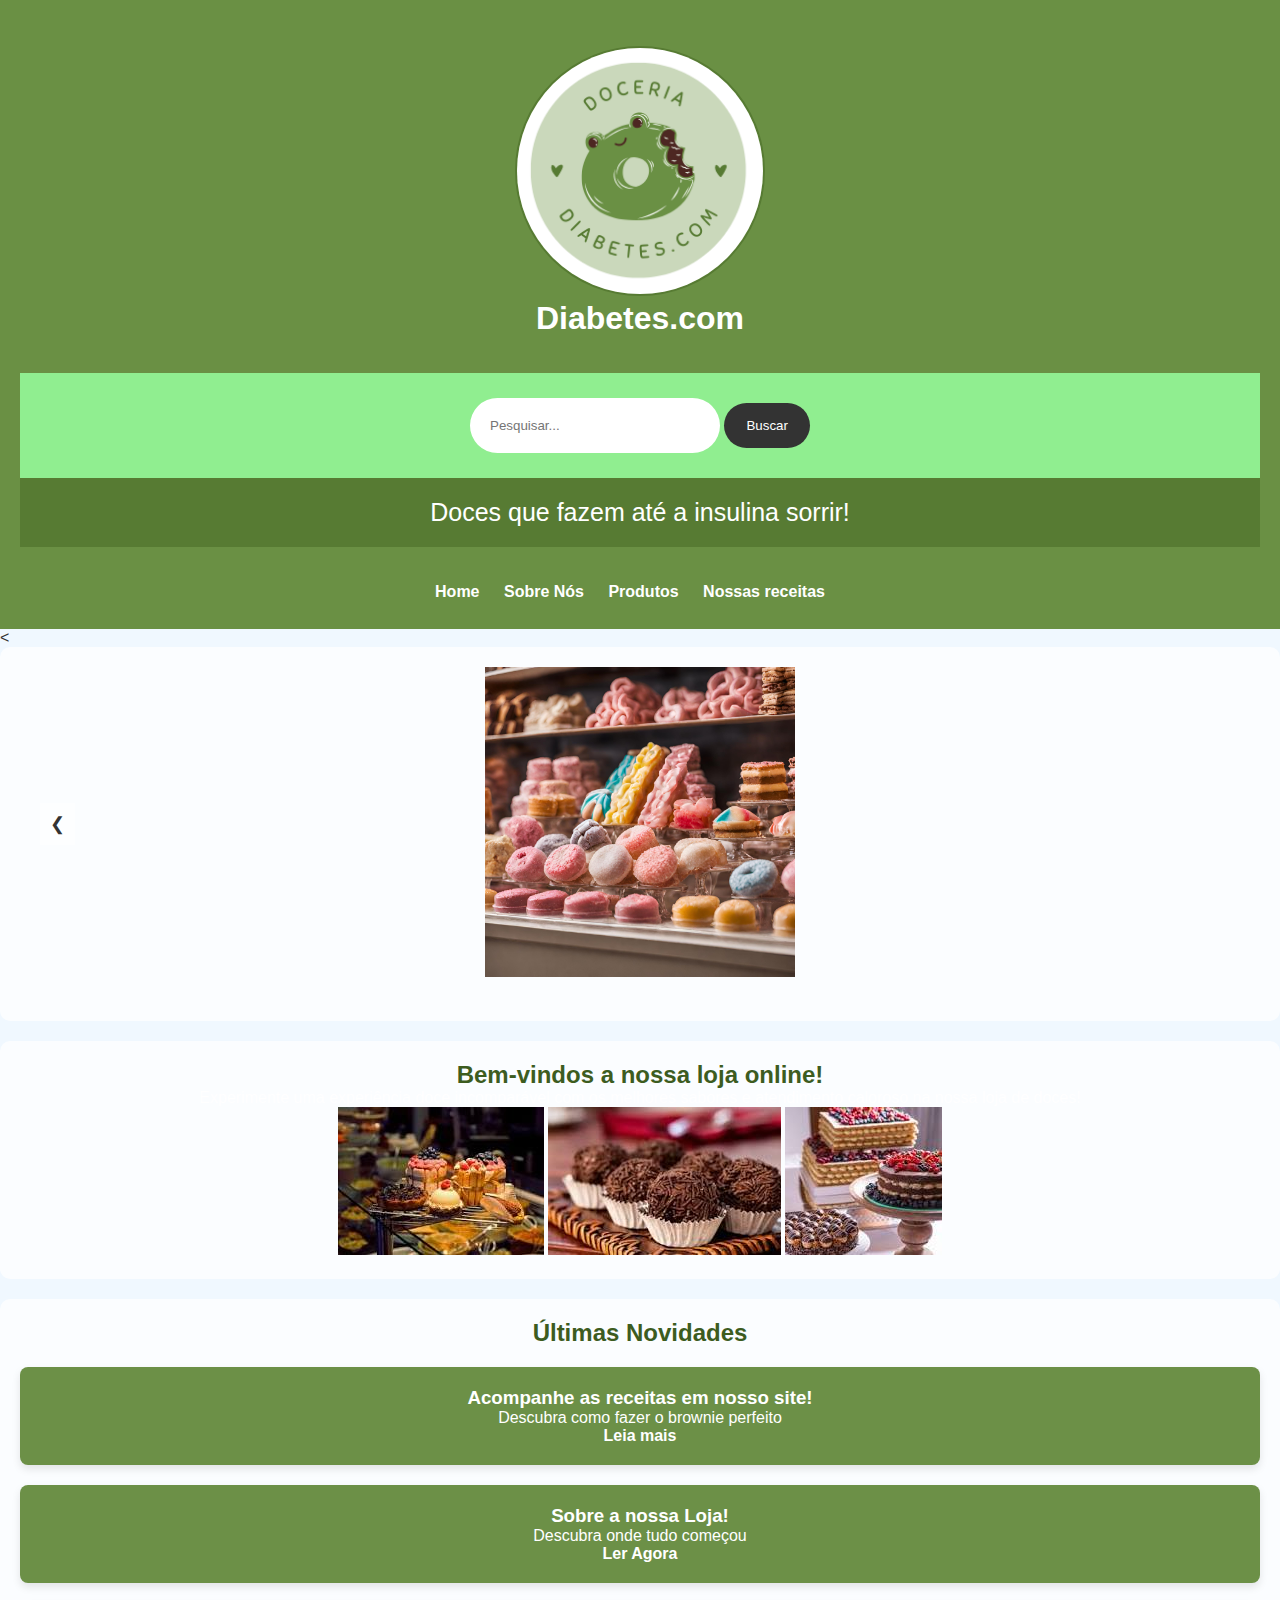
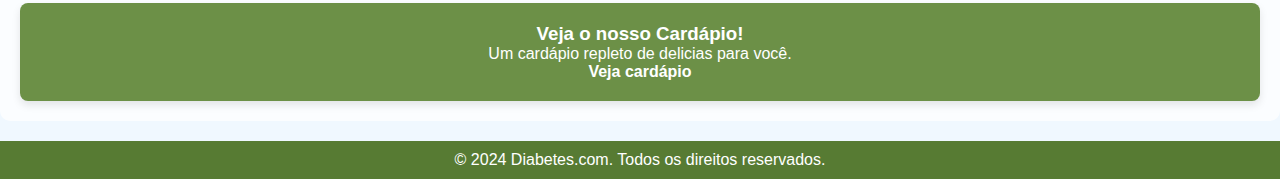
==== commit c66af4b0: "Update index.html" ====
--- a/index.html
+++ b/index.html
@@ -28,24 +28,26 @@
     </header>
     <script src="seu-script.js"></script>
 
-    <section class="promocoes">
-        <div class="promocoes-carrosel">
-            <div class="promo-item">
-                <img src="doces.jpg" alt="Promoção 1">
-            </div>
-            <div class="promo-item">
-                <img src="doces2.jpg" alt="Promoção 2">
-            </div>
-            <div class="promo-item">
-                <img src="doces3.jpg" alt="Promoção 3">
-            </div>
-            <!-- Botões de navegação -->
-            <div class="navigation-buttons">
-                <button class="prev">&lt;</button>
-                <button class="next">&gt;</button>
-            </div>
-        </div>
-    </section>
+    <<section class="promocoes">
+<div class="promocoes-carrosel">
+<div class="promo-item">
+<img src="doces.jpg" alt="Promoção 1">
+</div>
+<div class="promo-item">
+<img src="doces2.jpg" alt="Promoção 2">
+</div>
+
+<div class="promo-item">
+<img src="doces3.jpg" alt="Promoção 3">
+</div>
+<!-- Botões de navegação -->
+<div class="navigation-buttons">
+<button class="prev" onclick="changePromo(-1)">❮</button>
+<button class="next" onclick="changePromo(1)">❯</button>
+</div>
+</div>
+</section>
+        
 <main>
     <section>
         <h2>Bem-vindos a nossa loja online!</h2>
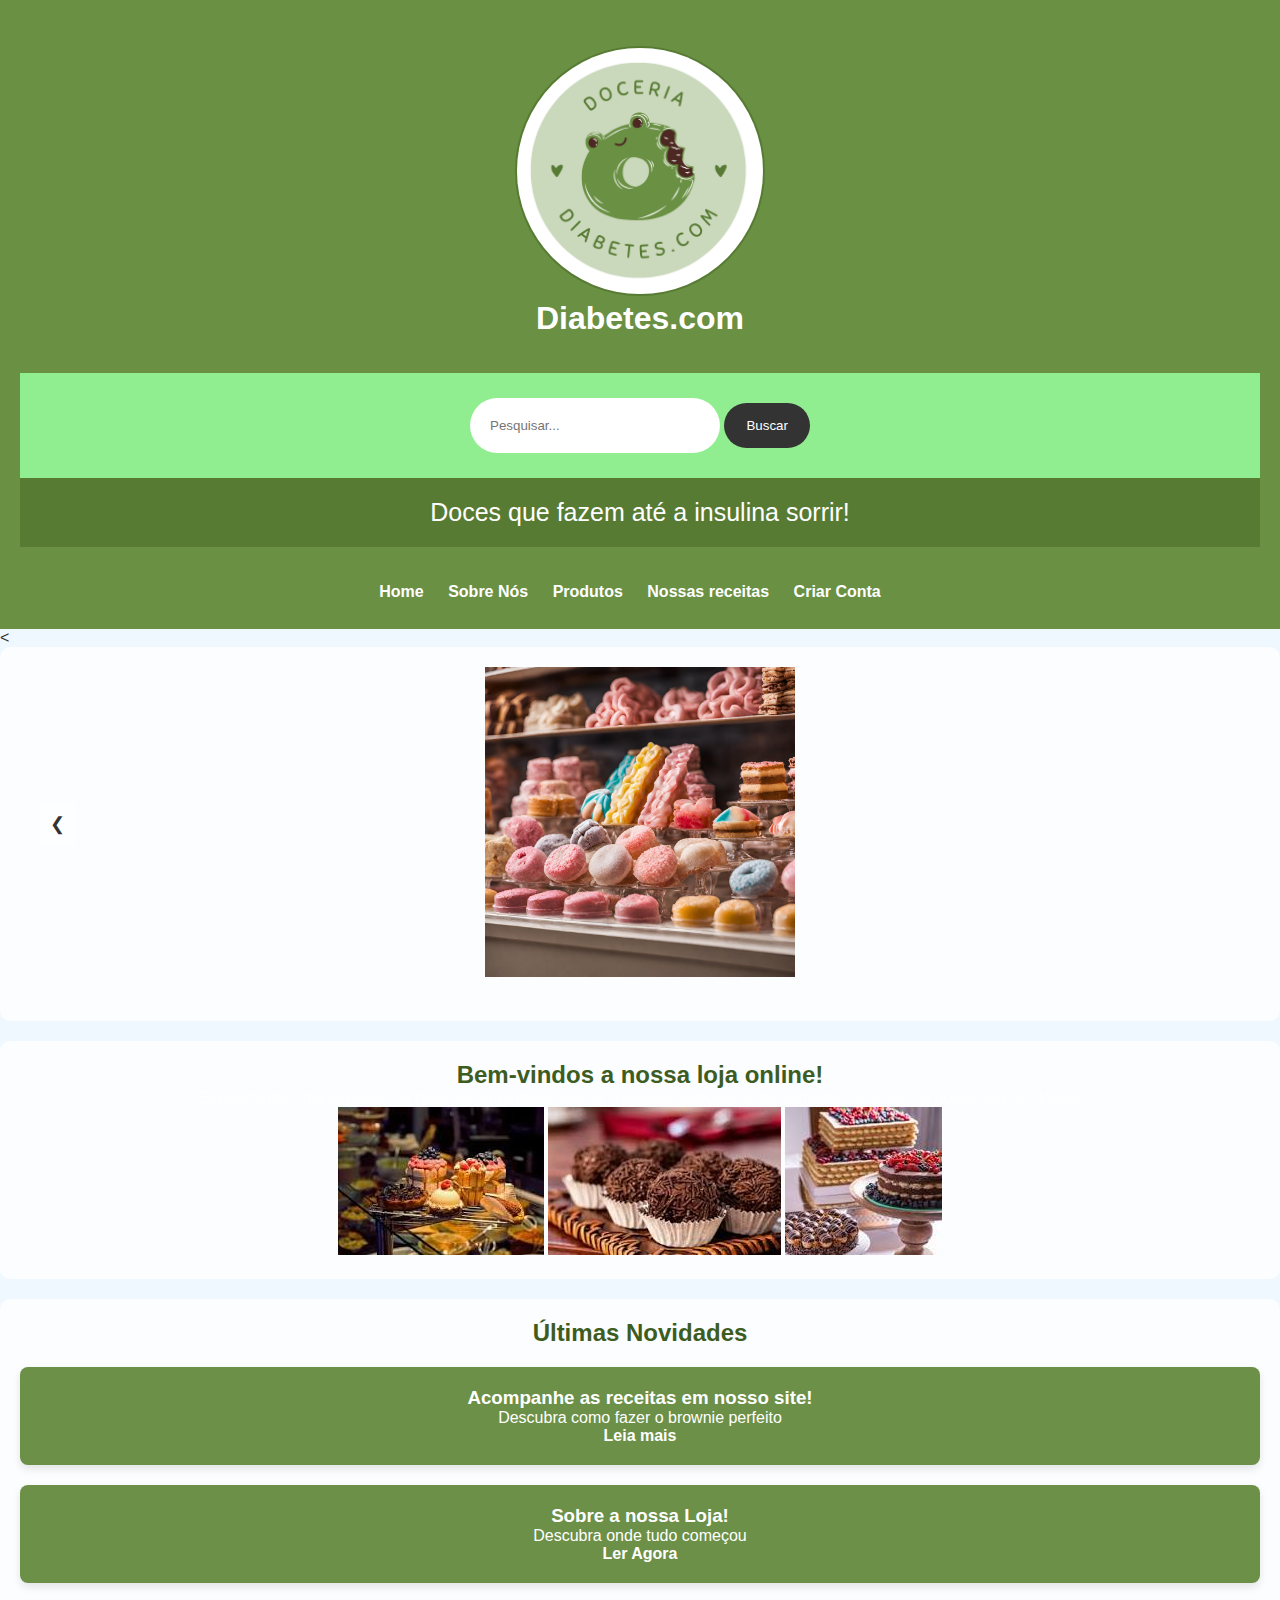
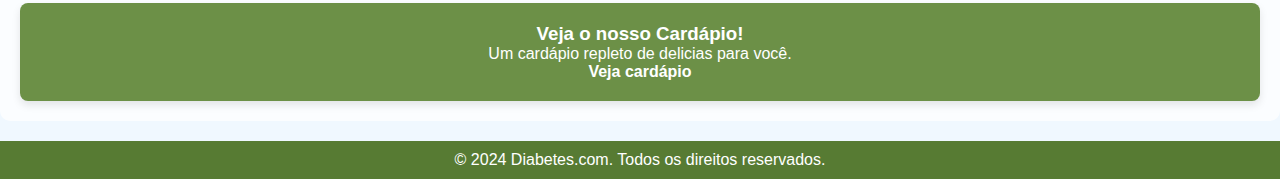
==== commit 81a2ade2: "Update index.html" ====
--- a/index.html
+++ b/index.html
@@ -22,7 +22,8 @@
                 <li><a href="index.html"> Home </a></li>
                 <li><a href="sobre.html"> Sobre Nós </a></li>
                 <li><a href="produtos.html"> Produtos </a></li>
-                <li><a href="receitas.html"> Nossas receitas </a></li><br>
+                <li><a href="receitas.html"> Nossas receitas </a></li>
+                <li><a href="conta.html"> Criar Conta </a></li><br>
             </ul>
         </nav><br>
     </header>
